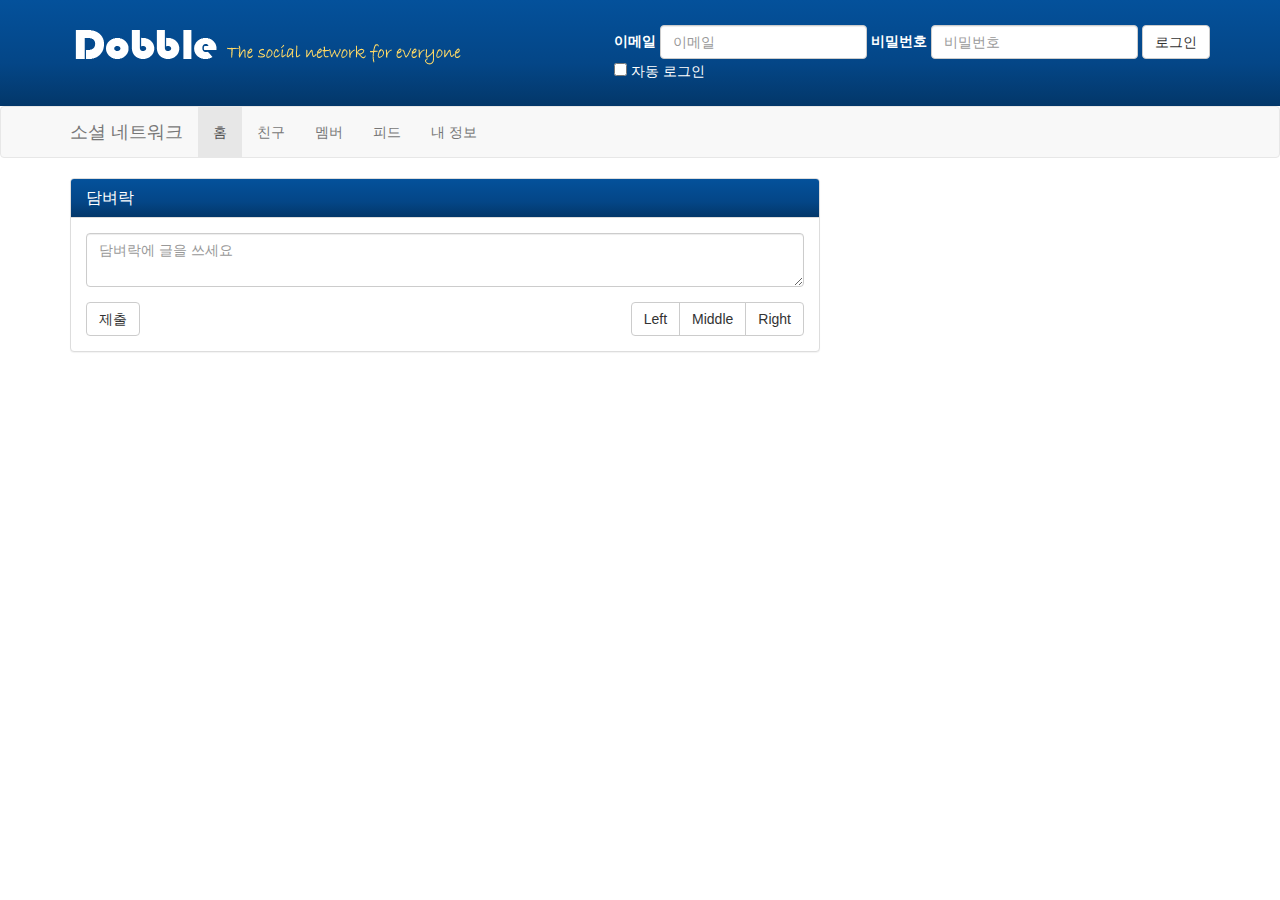
==== index.html @ c63ebb28 "first" ====
<!DOCTYPE html>
<html lang="en">
  <head>
    <meta charset="utf-8">
    <meta http-equiv="X-UA-Compatible" content="IE=edge">
    <meta name="viewport" content="width=device-width, initial-scale=1">
    <!-- The above 3 meta tags *must* come first in the head; any other head content must come *after* these tags -->

    <title>Social Network Example</title>

    <!-- Bootstrap core CSS -->
    <link href="css/bootstrap.css" rel="stylesheet">
    <link href="css/style.css" rel="stylesheet">

  

    
  </head>

  <body>

    <header>
      <div class="container">
        <img src="img/logo.png" class="logo">
        <form class="form-inline">
          <div class="form-group">
            <label>이메일</label>
            <input type="email" class="form-control" placeholder="이메일">
          </div>
          <div class="form-group">
            <label>비밀번호</label>
            <input type="password" class="form-control" placeholder="비밀번호">
          </div>
          <button type="submit" class="btn btn-default">로그인</button>
          <br>
          <div class="checkbox">
            <label>
              <input type="checkbox"> 자동 로그인
            </label>
          </div>
        </form>
      </div>
    </header>

    <nav class="navbar navbar-default">
      <div class="container">
        <div class="navbar-header">
          <button type="button" class="navbar-toggle collapsed" data-toggle="collapse" data-target="#navbar" aria-expanded="false" aria-controls="navbar">
            <span class="sr-only">Toggle navigation</span>
            <span class="icon-bar"></span>
            <span class="icon-bar"></span>
            <span class="icon-bar"></span>
          </button>
          <a class="navbar-brand" href="#">소셜 네트워크</a>
        </div>
        <div id="navbar" class="collapse navbar-collapse">
          <ul class="nav navbar-nav">
            <li class="active"><a href="home.html">홈</a></li>
            <li><a href="friends.html">친구</a></li>
            <li><a href="members.html">멤버</a></li>
            <li><a href="feeds.html">피드</a></li>
            <li><a href="profile.html">내 정보</a></li>
          </ul>
        </div><!--/.nav-collapse -->
      </div>
    </nav>
    
    <section>
      <div class="container">
        <div class="row">
          <div class="col-md-8">
            <div class="panel panel-default">
              <div class="panel-heading">
                <h3 class="panel-title">담벼락</h3>
              </div>
              <div class="panel-body">
                <form>
                  <div class="form-group">
                    
                    <textarea type="text" class="form-control" placeholder="담벼락에 글을 쓰세요"></textarea>
                  </div>
                  <button type="submit" class="btn btn-default">제출</button>
                  <div class="pull-right">
                    <div class="btn-group" role="group" aria-label="...">
                      <button type="button" class="btn btn-default">Left</button>
                      <button type="button" class="btn btn-default">Middle</button>
                      <button type="button" class="btn btn-default">Right</button>
                    </div>
                  </div>
                </form>
              </div>
            </div>
          </div>
          <div class="col-md-4">

          </div>
        </div>
      </div>
    </section>


  </body>
</html>
---- css/style.css ----
header {
	background: linear-gradient(#04519b, #044687 60%, #033769);
	color: #fff;
	min-height: 100px;
	padding: 25px 0 25px 0;
}

header form {
	float: right;

}

header .logo{
	float: left;
	
}

.panel-heading {
	background: linear-gradient(#04519b, #044687 60%, #033769);
	color: #fff !important;
}
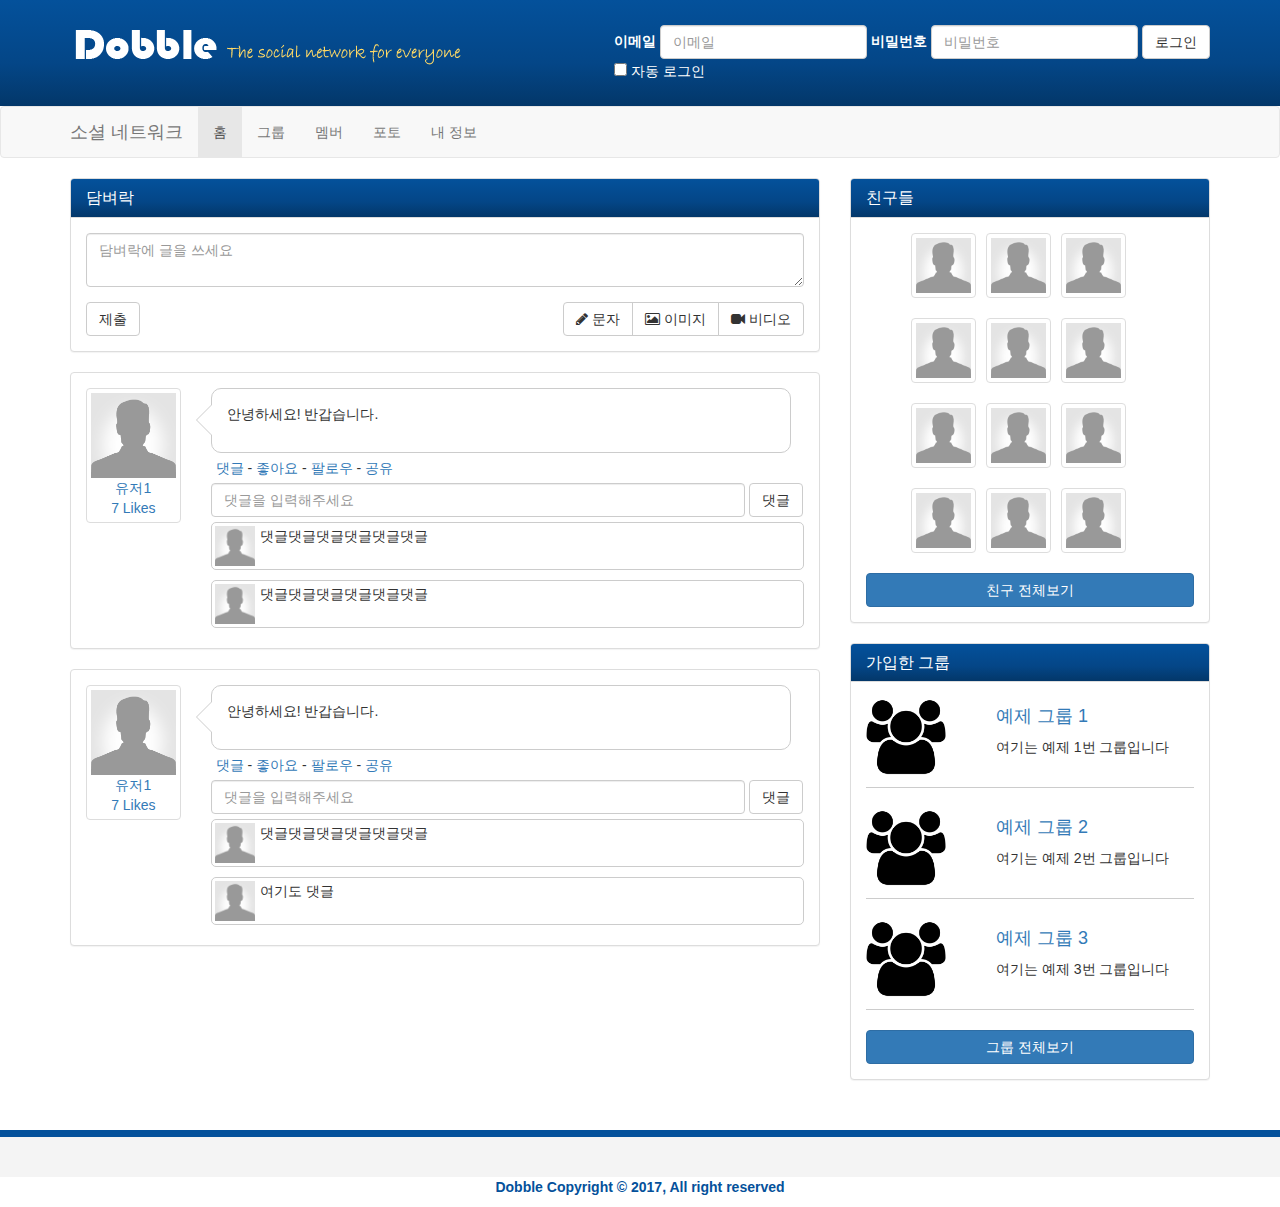
==== commit ec2a4e92: "123" ====
--- a/index.html
+++ b/index.html
@@ -10,9 +10,12 @@
     <title>Social Network Example</title>
 
     <!-- Bootstrap core CSS -->
-    <link href="css/bootstrap.css" rel="stylesheet">
+    
+    <link href="https://maxcdn.bootstrapcdn.com/bootstrap/3.3.7/css/bootstrap.min.css" rel="stylesheet">
     <link href="css/style.css" rel="stylesheet">
-
+    <link href="css/font-awesome.css" rel="stylesheet">
+    <script src="https://ajax.googleapis.com/ajax/libs/jquery/3.2.1/jquery.min.js"></script>
+    <script src="js/my.js"></script>
   
 
     
@@ -56,10 +59,10 @@
         </div>
         <div id="navbar" class="collapse navbar-collapse">
           <ul class="nav navbar-nav">
-            <li class="active"><a href="home.html">홈</a></li>
-            <li><a href="friends.html">친구</a></li>
+            <li class="active"><a href="index.html">홈</a></li>
+            <li><a href="groups.html">그룹</a></li>
             <li><a href="members.html">멤버</a></li>
-            <li><a href="feeds.html">피드</a></li>
+            <li><a href="photos.html">포토</a></li>
             <li><a href="profile.html">내 정보</a></li>
           </ul>
         </div><!--/.nav-collapse -->
@@ -77,28 +80,230 @@
               <div class="panel-body">
                 <form>
                   <div class="form-group">
-                    
                     <textarea type="text" class="form-control" placeholder="담벼락에 글을 쓰세요"></textarea>
                   </div>
                   <button type="submit" class="btn btn-default">제출</button>
                   <div class="pull-right">
                     <div class="btn-group" role="group" aria-label="...">
-                      <button type="button" class="btn btn-default">Left</button>
-                      <button type="button" class="btn btn-default">Middle</button>
-                      <button type="button" class="btn btn-default">Right</button>
+                      <button type="button" class="btn btn-default"><i class="fa fa-pencil" aria-hidden="true"></i> 문자</button>
+                      <button type="button" class="btn btn-default"><i class="fa fa-image" aria-hidden="true"></i> 이미지</button>
+                      <button type="button" class="btn btn-default"><i class="fa fa-video-camera" aria-hidden="true"></i> 비디오</button>
                     </div>
                   </div>
                 </form>
               </div>
             </div>
-          </div>
+            <div class="panel panel-default post">
+              <div class="panel-body">
+                <div class="row">
+                  <div class=col-sm-2> <!-- xs 는 웹사이트의 가로길이가 사이즈가 768px 이하일 경우, 자동으로 크기가 줄어든다. 
+                  그 이상인 sm, md, lg 는 각각 기준 이하로 가로길이가 짦아질 경우, 12칸 전체를 차지한다!-->
+                    <a class="post-avatar thumbnail" href="profile.html">
+                      <img src="img/user.png">
+                      <div class="text-center">
+                        유저1
+                      </div>
+                      <div class="likes text-center">
+                        7 Likes
+                      </div>
+                    </a>
+                  </div>
+
+                  <div class="col-sm-10">
+                    <div class="bubble">
+                      <div class="pointer">
+                        <p>안녕하세요! 반갑습니다.</p>
+
+                      </div>
+                      <div class="pointer-border">
+
+                      </div>
+                    </div> <!-- bubble 종료 -->
+                    <p class="post-actions">
+                      <a href="#">댓글</a> - 
+                      <a href="#">좋아요</a> - 
+                      <a href="#">팔로우</a> - 
+                      <a href="#">공유</a>
+                    </p>
+                    <div class="comment-form">
+                      <form class="form-inline">
+                        <div class="form-group">
+                          <input type="text" class="form-control" placeholder="댓글을 입력해주세요">
+                        </div>
+                        <button type="submit" class="btn btn-default">댓글</button>
+                      </form>
+                    </div>
+                    <div class="claerfix">
+
+                    </div>
+                    <div class="comments"> <!-- 댓글 모음 -->
+                      <div class="comment"> <!-- 댓글 한개 .. -->
+                        <a class="comment-avatar pull-left" href="#"> <!-- 유저 이미지 -->
+                          <img src="img/user.png">
+                        </a>
+                        <div class="comment-text"> <!-- 댓글 내용 -->
+                          <p>댓글댓글댓글댓글댓글댓글</p>
+                        </div>
+                      </div>
+                      <div class="clearfix"></div>
+                      <div class="comment"> <!-- 댓글 한개 .. -->
+                        <a class="comment-avatar pull-left" href="#"> <!-- 유저 이미지 -->
+                          <img src="img/user.png">
+                        </a>
+                        <div class="comment-text"> <!-- 댓글 내용 -->
+                          <p>댓글댓글댓글댓글댓글댓글</p>
+                        </div>
+                      </div>
+                      <div class="clearfix"></div>
+                    </div>
+                  </div>
+                </div>
+              </div>
+            </div>
+
+            <div class="panel panel-default post">
+              <div class="panel-body">
+                <div class="row">
+                  <div class=col-sm-2> <!-- xs 는 웹사이트의 가로길이가 사이즈가 768px 이하일 경우, 자동으로 크기가 줄어든다. 
+                  그 이상인 sm, md, lg 는 각각 기준 이하로 가로길이가 짦아질 경우, 12칸 전체를 차지한다!-->
+                    <a class="post-avatar thumbnail" href="profile.html">
+                      <img src="img/user.png">
+                      <div class="text-center">
+                        유저1
+                      </div>
+                      <div class="likes text-center">
+                        7 Likes
+                      </div>
+                    </a>
+                  </div>
+
+                  <div class="col-sm-10">
+                    <div class="bubble">
+                      <div class="pointer">
+                        <p>안녕하세요! 반갑습니다.</p>
+
+                      </div>
+                      <div class="pointer-border">
+
+                      </div>
+                    </div> <!-- bubble 종료 -->
+                    <p class="post-actions">
+                      <a href="#">댓글</a> - 
+                      <a href="#">좋아요</a> - 
+                      <a href="#">팔로우</a> - 
+                      <a href="#">공유</a>
+                    </p>
+                    <div class="comment-form">
+                      <form class="form-inline">
+                        <div class="form-group">
+                          <input type="text" class="form-control" placeholder="댓글을 입력해주세요">
+                        </div>
+                        <button type="submit" class="btn btn-default">댓글</button>
+                      </form>
+                    </div>
+                    <div class="claerfix">
+
+                    </div>
+                    <div class="comments"> <!-- 댓글 모음 -->
+                      <div class="comment"> <!-- 댓글 한개 .. -->
+                        <a class="comment-avatar pull-left" href="#"> <!-- 유저 이미지 -->
+                          <img src="img/user.png">
+                        </a>
+                        <div class="comment-text"> <!-- 댓글 내용 -->
+                          <p>댓글댓글댓글댓글댓글댓글</p>
+                        </div>
+                      </div>
+                      <div class="clearfix"></div>
+                      <div class="comment"> <!-- 댓글 한개 .. -->
+                        <a class="comment-avatar pull-left" href="#"> <!-- 유저 이미지 -->
+                          <img src="img/user.png">
+                        </a>
+                        <div class="comment-text"> <!-- 댓글 내용 -->
+                          <p>여기도 댓글</p>
+                        </div>
+                      </div>
+                      <div class="clearfix"></div>
+                    </div>
+                  </div>
+                </div>
+              </div>
+            </div>
+            <div class="col-md-4">
+            </div>
+          </div> <!-- col-md-8 종료 !-->
           <div class="col-md-4">
+            <div class="panel panel-default friends">
+              <div class="panel-heading">
+                <h3 class="panel-title">친구들</h3>
+              </div>
+              <div class="panel-body">
+                <ul>
+                  <li><a class="thumbnail" href="profile.html"><img src="img/user.png"></a></li>
+                  <li><a class="thumbnail" href="profile.html"><img src="img/user.png"></a></li>
+                  <li><a class="thumbnail" href="profile.html"><img src="img/user.png"></a></li>
+                  <li><a class="thumbnail" href="profile.html"><img src="img/user.png"></a></li>
+                  <li><a class="thumbnail" href="profile.html"><img src="img/user.png"></a></li>
+                  <li><a class="thumbnail" href="profile.html"><img src="img/user.png"></a></li>
+                  <li><a class="thumbnail" href="profile.html"><img src="img/user.png"></a></li>
+                  <li><a class="thumbnail" href="profile.html"><img src="img/user.png"></a></li>
+                  <li><a class="thumbnail" href="profile.html"><img src="img/user.png"></a></li>
+                  <li><a class="thumbnail" href="profile.html"><img src="img/user.png"></a></li>
+                  <li><a class="thumbnail" href="profile.html"><img src="img/user.png"></a></li>
+                  <li><a class="thumbnail" href="profile.html"><img src="img/user.png"></a></li>
+                </ul>
+                <div class="clearfix">
+
+                </div>
+                <a class="btn btn-primary center-block" href="#">
+                  친구 전체보기
+                </a>
+
+              </div>
+            </div>
+
+            <div class="panel panel-default groups">
+              <div class="panel-heading">
+                <h3 class="panel-title">
+                  가입한 그룹
+                </h3>
+              </div>
+              <div class="panel-body">
+                <div class="group-item" >
+                  <img src="img/group.png">
+                  <h4><a href="#">예제 그룹 1</a></h4>
+                  <p>여기는 예제 1번 그룹입니다</p>
+                </div>
+                <div class="clearfix"></div>
+
+                <div class="group-item">
+                  <img src="img/group.png">
+                  <h4><a href="#">예제 그룹 2</a></h4>
+                  <p>여기는 예제 2번 그룹입니다</p>
+                </div>
+                <div class="clearfix"></div>
+
+                <div class="group-item">
+                  <img src="img/group.png">
+                  <h4><a href="#">예제 그룹 3</a></h4>
+                  <p>여기는 예제 3번 그룹입니다</p>
+                </div>
+                <div class="clearfix"></div>
+
+                <a class="btn btn-primary center-block" href="#">
+                  그룹 전체보기
+                </a>
+              </div>
+            </div>
 
           </div>
         </div>
+      </div> 
+        
+    </section>
+    <footer> <!-- 아랫글 .. -->
+      <div class="container">
+        <p>Dobble Copyright &copy; 2017, All right reserved</p>
       </div>
-    </section>
-
-
+    </footer>
   </body>
 </html>
--- a/css/style.css
+++ b/css/style.css
@@ -18,4 +18,166 @@
 .panel-heading {
 	background: linear-gradient(#04519b, #044687 60%, #033769);
 	color: #fff !important;
+}
+
+/**
+	말풍선 화살표 그리기
+	
+**/
+.bubble::after {
+	content: '';
+	position: absolute;	
+	border-style: solid;
+	border-width: 15px 15px 15px 0;
+	border-color: transparent #fff;
+	display: block;
+	width: 0;
+	z-index: 1;
+	margin-top: -15px;
+	left: -15px;
+	top: 50%;
+}
+
+.bubble::before {
+	content: '';
+	position: absolute;
+	border-style: solid;
+	border-width: 15px 15px 15px 0;
+	display: block;
+	width: 0;
+	z-index: 1;
+	margin-top: -15px;
+	left: -16px;
+	top: 50%;
+	border-color: transparent #ccc;
+}
+
+
+.post-actions {
+	margin: 5px;
+}
+
+
+
+.comment-form .form-group {
+	width: 90%;
+}
+.comment-form input[type='text']{
+	width: 100%;
+
+}
+
+.comment-avatar img {
+	width: 40px;
+	margin-right: 5px;
+}
+
+.comment {
+	border: 1px solid #ccc;
+	border-radius: 5px;
+	padding: 3px;
+	margin: 5px 0;
+	overflow: auto;
+	width: 100%;
+}
+
+.friends li { /* 각 절의 알림표를 지우고, inline으로 만든다 */
+	list-style: none;
+	padding: 0 5px;
+	float: left;
+}
+
+.friends img {
+	width: 55px;
+}
+
+.bubble {
+	position: relative;
+	width: 580px;
+	min-height: 65px;
+	padding: 15px;
+	background: #fff;
+	border-radius: 10px;
+	border: 1px solid #ccc;
+}
+
+.groups img {
+	width: 80px;
+	float: left;
+	margin-right: 50px;
+}
+
+.group-item {
+	 padding-bottom: 10px;
+	 margin-bottom: 20px;
+	 border-bottom: 1px solid #ccc;
+	 overflow: auto;
+}
+
+.members img{
+	margin-bottom: 5px;
+}
+
+.profile ul {
+	margin-top: 30px;
+
+}
+
+.profile li {
+	
+	line-height: 1.9em;
+	list-style: none;
+
+}
+
+.photos {
+	margin: 0;
+	padding: 0;
+}
+/*
+	ul - li 로 사진 정렬하는 방법
+	li {
+		list-style: none;
+		float: left; (float: left를 하면 자동적으로 position: relative 성립)
+		margin: 5px;
+		width: 23%;	(width:23 % = 한 줄에 4개씩 이미지를 넣겠다 라는 의미)
+	}
+	img {
+		widht: 100%;	(width 를 100%로 설정하지 않으면 이미지 자체크기가 너무 작거나 큰 이미지가 li: width: 23% 에 맞춰 들어가지 않고 이미지 자체의 이미지가 적용된다)
+	}
+*/
+.photos li{
+	list-style: none;
+	display: inline-block;
+	margin: 5px;
+	width: 23%;
+}
+
+.photos img{
+	width: 100%;
+}
+
+
+footer {
+	background: #f4f4f4;
+	height: 40px;
+	color: #04519b;
+	font-weight: bold;
+	text-align: center;
+	padding-top: 40px;
+	margin-top: 30px;
+	border-top: 7px solid #04519b;
+}
+
+.members .member-row {
+	border-bottom: 1px solid #ccc;
+	padding-bottom: 20px;
+	margin-bottom: 20px;
+}
+
+@media(min-width: 991px ) {
+	.members p {
+		padding-top: 40px;
+
+	}
 }